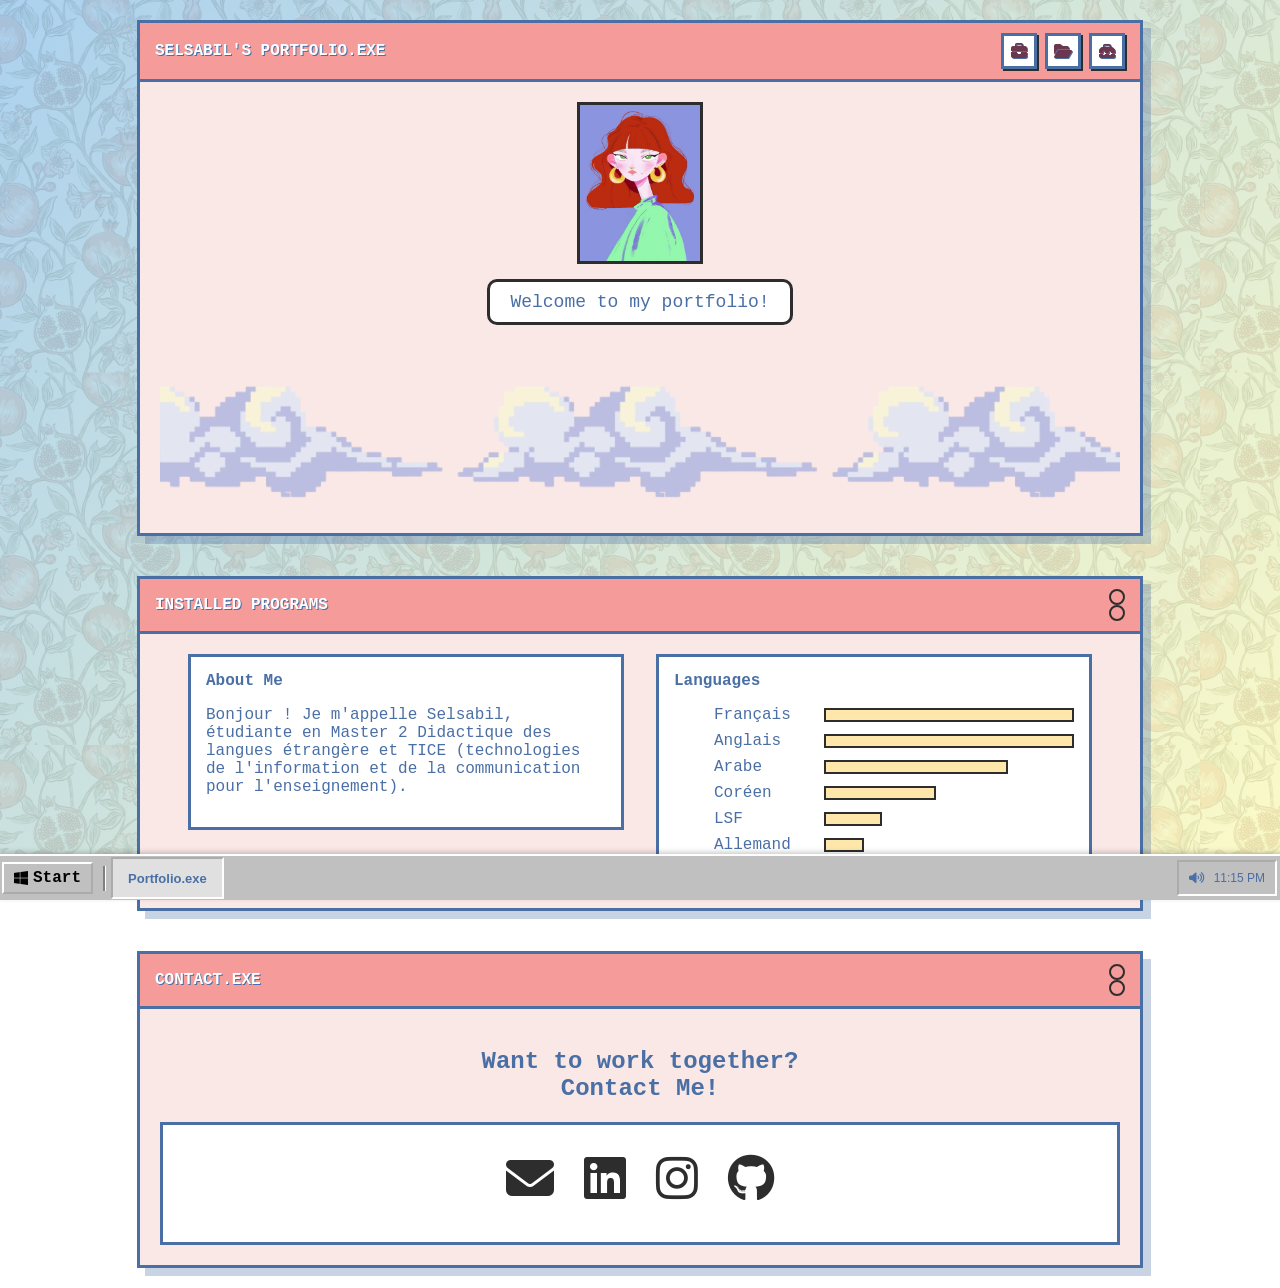
==== index.html @ fbd02bda "Add files via upload" ====
<!DOCTYPE html>
<html lang="fr">
<head>
    <meta charset="UTF-8">
    <meta name="viewport" content="width=device-width, initial-scale=1.0">
    <title>Selsabil BIDA Portfolio.exe</title>
    <link rel="stylesheet" href="style.css">
    <link rel="stylesheet" href="https://cdnjs.cloudflare.com/ajax/libs/font-awesome/6.4.0/css/all.min.css">
</head>
<body>

<!-- ───────── Header Window ───────── -->
<section class="window">
    <div class="window-header">
    <span>SELSABIL'S PORTFOLIO.EXE</span>
    <div class="window-icons nav-buttons">
        <a href="parcours.html" title="Mon parcours">
            <i class="fa-solid fa-briefcase"></i>
        </a>
        <a href="projets.html" title="Projets">
            <i class="fa-solid fa-folder-open"></i>
        </a>
        <a href="competences.html" title="Compétences">
            <i class="fa-solid fa-toolbox"></i>
        </a>
    </div>
</div>

    <div class="content hero">
        <div class="avatar">
            <img src="image/avatar.png" alt="Digital Me">
        </div>
        <p class="bubble">Welcome to my portfolio!</p>
        <div class="sky"></div>
    </div>
</section>

<!-- ───────── Installed Programs ───────── -->
<section class="window">
    <div class="window-header">
        <span>INSTALLED PROGRAMS</span>
        <div class="window-icons">
            <div class="icon"></div>
            <div class="icon"></div>
        </div>
    </div>

    <div class="content centered-row">
<!-- About -->
        <div class="card">
            <div class="card-header">About Me</div>
            <p>
                Bonjour ! Je m'appelle Selsabil, étudiante en Master 2 Didactique des langues étrangère et TICE 
                (technologies de l'information et de la communication pour l'enseignement).
            </p>
        </div>
        
        <!-- Languages -->
        <div class="card">
            <div class="card-header">Languages</div>
            <ul class="bar-list">
                <li><span>Français</span><div class="bar" style="max-width: 100%;"></div></li>
                <li><span>Anglais</span><div class="bar" style="max-width: 90%;"></div></li>
                <li><span>Arabe</span><div class="bar" style="max-width: 50%;"></div></li>
                <li><span>Coréen</span><div class="bar" style="max-width: 30%;"></div></li>
                <li><span>LSF</span><div class="bar" style="max-width: 15%;"></div></li>
                <li><span>Allemand</span><div class="bar" style="max-width: 10%;"></div></li>
            </ul>
        </div>
    </div>
   
</div>
</section>

<!-- ───────── Connect ───────── -->
<section class="window">
    <div class="window-header">
        <span>CONTACT.EXE</span>
        <div class="window-icons">
            <div class="icon"></div>
            <div class="icon"></div>
        </div>
    </div>

    <div class="content connect">
    <h2>Want to work together?<br>Contact Me!</h2>

    <div class="contact-box social-dock">
        
        <a href="mailto:bidaselsabil@gmail.com" class="social-link" title="M'envoyer un mail">
            <i class="fa-solid fa-envelope"></i>
        </a>

        <a href="https://www.linkedin.com/in/selsabil-bida-3467422a2" target="_blank" rel="noopener noreferrer" class="social-link" title="Mon LinkedIn">
            <i class="fa-brands fa-linkedin"></i>
        </a>

        <a href="https://instagram.com" target="_blank" rel="noopener noreferrer" class="social-link" title="Mon Instagram">
            <i class="fa-brands fa-instagram"></i>
        </a>

        <a href="https://github.com/selsooo" target="_blank" rel="noopener noreferrer" class="social-link" title="Mon GitHub">
            <i class="fa-brands fa-github"></i>
        </a>

    </div>
</div>
</section>
<div class="taskbar">
    <button class="start-btn">
        <i class="fa-brands fa-windows"></i> Start
    </button>
    
    <div class="taskbar-divider"></div>
    
    <div class="task-tab active-tab">Portfolio.exe</div>
    
    <div class="taskbar-right">
        <div class="system-tray">
            <i class="fa-solid fa-volume-high"></i>
            <span id="clock" class="clock">12:00 PM</span>
        </div>
    </div>
</div>
<script src="script.js"></script>
</body>
</html>
---- style.css ----
/* ───────── General Style ───────── */
:root {
    /* Dégradé Periwinkle (Bleu) vers Pistachio (Vert doux) */
    --main-bg: linear-gradient(135deg, #9ECCF0 0%, #fefdc0 100%);
    
    /* Fond des fenêtres : Blanc pur pour faire ressortir les couleurs */
    --window-bg: #fae8e6; 
    
    /* En-tête : Spring Coral (Le corail dynamique) */
    --header-bg: #F59C9A; 
    
    /* Bordures : Une version foncée du Periwinkle pour rester lisible */
    --border-col: #4a6fa5; 
    
    /* Accent : Butter Yellow */
    --accent-col: #FFE7AB;
}
body {
    background: var(--main-bg);
    background-attachment: fixed;
    margin: 0; padding: 0;
    font-family: "Courier New", monospace;
    color: var(--border-col);
    min-height: 100vh;
    display: flex; flex-direction: column;
}
/* ───────── BACKGROUND FLEURI (Overlay) ───────── */
body::before {
    content: "";
    position: fixed; /* Reste fixe même quand on scrolle */
    top: 0;
    left: 0;
    width: 100%;
    height: 100%;
    
    /* REMPLACE L'URL CI-DESSOUS PAR CELLE DE TON IMAGE DE FLEUR */
    background-image: url('image/ma-fleur.png'); 
    
    /* Répétition du motif (pour faire un papier peint) */
    background-repeat: repeat;
    
    /* Taille des fleurs (ajuste selon tes goûts) */
    background-size: 300px; 
    
    /* LA TRANSPARENCE : 0.1 = très léger, 0.5 = moyen, 1 = opaque */
    opacity: 0.15; 
    
    /* Pour que ça reste bien derrière les fenêtres */
    z-index: -1; 
    
    /* Permet de cliquer à travers (sécurité) */
    pointer-events: none; 
}

/* APPLICATION DU STYLE */
.window {
    width: 90%; max-width: 1000px; margin: 20px auto;
    display: flex; flex-direction: column; max-height: 80vh;
    background-color: var(--window-bg);
    border: 3px solid var(--border-col);
    box-shadow: 8px 8px 0px rgba(74, 111, 165, 0.3);
}

.window-header {
    background: var(--header-bg);
    padding: 10px 15px; font-weight: bold;
    display: flex; justify-content: space-between; align-items: center;
    border-bottom: 3px solid var(--border-col);
    color: #fff; text-shadow: 1px 1px 0px var(--border-col);
}

/* Bordures colorées partout */
.card, .contact-box, .spotify-bar, .modal-window, .app-drawer-content, .nav-buttons a, .icon-box {
    border: 3px solid var(--border-col) !important;
    color: var(--border-col);
}

/* Petite touche spéciale pour cette palette : barres de progression jaunes */
.bar, .progress {
    background: #FFE7AB !important; /* Butter Yellow */
}

.window-icons .icon {
    width: 12px;
    height: 12px;
    border: 2px solid #2d2d2d;
    border-radius: 50%;
    margin-left: 5px;
}

/* Petite touche finale : Scrollbar personnalisée assortie */
::-webkit-scrollbar-thumb {
    background: #CDB4DB; /* Lilac Haze */
    border: 2px solid var(--border-col);
}
/* Style des boutons et icônes */
.nav-buttons a, .icon-box {
    border-color: var(--border-col) !important;
    color: var(--border-col);
}
.content {
    padding: 20px;
    max-height: 70vh; /* Ajustez selon vos besoins */
    overflow-y: auto; /* Active le scroll interne */
}

/* ───────── Hero Section ───────── */
.hero {
    text-align: center;
    position: relative;
}

.avatar img {
    width: 120px;
    border: 3px solid #2d2d2d;
}

.bubble {
    background: white;
    display: inline-block;
    padding: 10px 20px;
    border: 3px solid #2d2d2d;
    margin-top: 10px;
    border-radius: 10px;
    font-size: 18px;
}

@keyframes moveClouds {
    from { background-position: 0 center; }
    to { background-position: 1000px center; }
}

.sky {
    margin-top: 20px;
    height: 150px;
    /* Assure-toi que cette image existe bien, sinon supprime la ligne background */
    background: url('image/pixel-clouds.png') repeat-x center;
    background-size: auto 100%;
    animation: moveClouds 60s linear infinite;
}

/* ───────── Programs / Grid Layout (Accueil) ───────── */
.card {
    border: 3px solid #2d2d2d;
    background: #ffffff;
    padding: 15px;
}

.card-header {
    font-weight: bold;
    margin-bottom: 10px;
}

.bar-list li {
    margin: 8px 0;
    display: flex;
    justify-content: flex-start; 
    align-items: center;
}

.bar-list li span {
    width: 100px;
    flex-shrink: 0;
}

.bar {
    height: 10px;
    background: #c3ecec;
    border: 2px solid #2d2d2d;
    transition: width 0.3s ease;
    flex: 1;
    margin-left: 10px;
    min-width: 0;
}

/* ───────── Connect Section ───────── */
.connect {
    text-align: center;
}

.contact-box {
    background: white;
    border: 3px solid #2d2d2d;
    display: inline-block;
    margin-top: 20px;
    padding: 15px 25px;
    text-align: left;
    line-height: 1.6;
}

/* ───────── Navigation Icons ───────── */
.window-icons.nav-buttons {
    display: flex;
    gap: 8px;
}

.nav-buttons a {
    display: flex;
    align-items: center;
    justify-content: center;
    width: 30px;
    height: 30px;
    background: #ffffff;
    border: 2px solid #2d2d2d;
    color: #6a374e;
    text-decoration: none;
    font-size: 16px;
    transition: all 0.2s ease;
    box-shadow: 2px 2px 0px #2d2d2d;
}

.nav-buttons a:hover {
    background: #3A445D;
    color: #ffffff;
    transform: translate(2px, 2px);
    box-shadow: none;
    cursor: pointer;
}

/* Tooltips */
.nav-buttons a { position: relative; }
.nav-buttons a::after {
    content: attr(title);
    position: absolute;
    top: 120%;
    left: 50%;
    transform: translateX(-50%);
    background-color: white;
    color: #000;
    border: 1px solid #000;
    padding: 4px 8px;
    font-family: Tahoma, sans-serif;
    font-size: 12px;
    white-space: nowrap;
    box-shadow: 1px 1px 0px rgba(0,0,0,0.5);
    z-index: 1000;
    opacity: 0;
    visibility: hidden;
    transition: opacity 0.1s ease;
    pointer-events: none;
}
.nav-buttons a:hover::after {
    opacity: 1;
    visibility: visible;
}

/* ───────── CAROUSEL (Pour page Compétences) ───────── */
.carousel-wrapper {
    position: relative;
    width: 100%;
    max-width: 100%;
    padding: 0 10px;
    box-sizing: border-box;
}

.carousel-title {
    text-align: center;
    color: #333;
    margin-bottom: 30px;
    font-size: 2rem;
}

.carousel-track {
    display: flex;
    gap: 20px;
    overflow-x: auto;
    scroll-snap-type: x mandatory;
    scroll-behavior: smooth;
    padding: 20px 5px;
    scrollbar-width: none;
}
.carousel-track::-webkit-scrollbar { display: none; }

.skill-card {
    flex: 0 0 auto;
    width: 260px;
    background: white;
    border-radius: 16px;
    padding: 30px 20px;
    text-align: center;
    scroll-snap-align: center;
    box-shadow: 0 4px 15px rgba(0,0,0,0.05);
    transition: transform 0.3s ease, box-shadow 0.3s ease;
    cursor: default;
}

.skill-card:hover {
    transform: translateY(-5px);
    box-shadow: 0 10px 25px rgba(0,0,0,0.1);
}

.icon-box {
    font-size: 3rem;
    margin-bottom: 15px;
    color: #4a90e2;
}

.skill-card h3 { margin: 10px 0; color: #2c3e50; }
.skill-card p { color: #7f8c8d; font-size: 0.9rem; line-height: 1.5; }

.nav-btn {
    position: absolute;
    top: 55%;
    transform: translateY(-50%);
    background: white;
    border: none;
    width: 45px;
    height: 45px;
    border-radius: 50%;
    box-shadow: 0 4px 10px rgba(0,0,0,0.1);
    cursor: pointer;
    z-index: 10;
    font-size: 1.2rem;
    color: #333;
    transition: background 0.3s;
    display: flex;
    align-items: center;
    justify-content: center;
}
.nav-btn:hover { background: #4a90e2; color: white; }
.prev-btn { left: -10px; }
.next-btn { right: -10px; }

/* ───────── MOBILE RESPONSIVE ───────── */
@media (max-width: 768px) {
    .nav-btn { display: none; }
    
    .window {
        width: 95%;
        margin: 15px auto;
    }
}

/* ───────── MODAL / POPUP STYLE ───────── */
.modal-overlay {
    position: fixed;
    top: 0;
    left: 0;
    width: 100%;
    height: 100%;
    background-color: rgba(0, 0, 0, 0.6);
    z-index: 9999;
    
    display: flex;
    justify-content: center;
    align-items: center;
    
    opacity: 0;
    visibility: hidden;
    transition: opacity 0.3s ease;
}

.modal-overlay.active {
    opacity: 1;
    visibility: visible;
}

.modal-window {
    width: 90%;
    max-width: 600px;
    background: #E0E1DD;
    max-height: 85vh; /* Ne dépasse pas l'écran */
    display: flex;
    flex-direction: column;
    overflow: hidden; /* Coupe le surplus externe */
}


.modal-overlay.active .modal-window {
    transform: scale(1);
}

.modal-icon-large {
    font-size: 4rem;
    color: #415A77;
    text-align: center;
    margin-bottom: 20px;
}

#modal-desc {
    font-size: 1.1rem;
    line-height: 1.5;
    color: #1B263B;
    white-space: pre-line;
    text-align: left;
}

.close-btn {
    background: #c0c0c0;
    border: 2px outset #ffffff;
    font-weight: bold;
    cursor: pointer;
    width: 25px;
    height: 25px;
    display: flex;
    align-items: center;
    justify-content: center;
    font-family: Arial, sans-serif;
}
.close-btn:active {
    border: 2px inset #ffffff;
}

/* ───────── CUSTOM CURSOR (CORRIGÉ) ───────── */

/* 1. Le curseur par défaut (la flèche classique) */
html, body {
    cursor: default; 
}

/* 2. Le curseur quand on survole un élément cliquable (la main système) */
a, button, .nav-btn, .skill-card, .close-btn, .file-item, .social-link {
    cursor: pointer; 
}

/* ───────── LOGIN PAGE STYLE ───────── */
.login-body {
    height: 100vh;
    display: flex;
    justify-content: center;
    align-items: center;
    overflow: hidden;
}

.login-window {
    width: 350px;
    margin: 0;
    text-align: center;
}

.login-content input {
    width: 80%;
    padding: 10px;
    margin: 10px 0;
    font-family: "Courier New", monospace;
    border: 2px solid #2d2d2d;
    background: #fff;
    font-size: 1.1rem;
    text-align: center;
    outline: none;
}

.retro-btn {
    background: #c0c0c0;
    border: 2px outset #fff;
    border-right-color: #404040;
    border-bottom-color: #404040;
    padding: 8px 20px;
    font-family: "Courier New", monospace;
    font-weight: bold;
    cursor: pointer;
    margin-top: 10px;
}

.retro-btn:active {
    border: 2px inset #fff;
    transform: translateY(2px);
}

@keyframes shake {
    0% { transform: translate(1px, 1px) rotate(0deg); }
    10% { transform: translate(-1px, -2px) rotate(-1deg); }
    20% { transform: translate(-3px, 0px) rotate(1deg); }
    30% { transform: translate(3px, 2px) rotate(0deg); }
    40% { transform: translate(1px, -1px) rotate(1deg); }
    50% { transform: translate(-1px, 2px) rotate(-1deg); }
    60% { transform: translate(-3px, 1px) rotate(0deg); }
    70% { transform: translate(3px, 1px) rotate(-1deg); }
    80% { transform: translate(-1px, -1px) rotate(1deg); }
    90% { transform: translate(1px, 2px) rotate(0deg); }
    100% { transform: translate(1px, -2px) rotate(-1deg); }
}

.shake {
    animation: shake 0.5s;
}

/* ───────── BOOT SEQUENCE STYLES ───────── */
.login-container {
    height: 100vh;
    width: 100%;
    display: flex;
    justify-content: center;
    align-items: center;
}

.hidden {
    display: none !important;
}

/* ───────── WINDOWS EXPLORER STYLE ───────── */
.menu-bar {
    background: #c0c0c0;
    padding: 2px 10px;
    border-bottom: 1px solid #808080;
    font-size: 14px;
    display: flex;
    gap: 15px;
    cursor: default;
}

.address-bar-container {
    background: #c0c0c0;
    padding: 5px 10px;
    display: flex;
    align-items: center;
    gap: 10px;
    border-bottom: 1px solid #ffffff;
}
.address-input {
    background: white;
    border: 2px inset #fff;
    width: 100%;
    padding: 2px 5px;
    font-family: 'Courier New', monospace;
    font-size: 14px;
}

.explorer-body {
    display: flex;
    flex: 1; /* Prend tout l'espace restant dans la fenêtre */
    background: white;
    border: 2px inset #fff;
    margin: 5px;
    overflow: hidden; /* Important : le scroll se gère dans les colonnes filles */
}

.sidebar-tree {
    width: 200px;
    background: white;
    border-right: 2px solid #808080;
    padding: 10px;
    overflow-y: auto; /* Active le scroll propre à la colonne de gauche */
    font-family: Tahoma, sans-serif;
    font-size: 13px;
    flex-shrink: 0; /* Empêche la barre de s'écraser */
}
.sidebar-tree ul {
    list-style: none;
    padding-left: 5px;
}
.sidebar-tree li {
    margin-bottom: 8px;
    cursor: pointer;
    display: flex;
    align-items: center;
    gap: 8px;
}
.active-folder {
    background-color: #000080;
    color: white;
    padding: 2px;
}
.tree-line {
    border-left: 1px dotted #808080;
    border-bottom: 1px dotted #808080;
    width: 10px;
    height: 10px;
    display: inline-block;
    margin-right: 5px;
}

/* Scroll pour la grille de fichiers */
.file-grid {
    flex: 1;
    padding: 20px;
    display: grid;
    grid-template-columns: repeat(auto-fill, minmax(100px, 1fr));
    gap: 20px;
    overflow-y: auto; /* Active le scroll uniquement ici */
    background: white;
}

.file-item {
    text-align: center;
    cursor: pointer;
    padding: 10px;
    border: 1px solid transparent;
    transition: 0.1s;
}

.file-item:hover {
    background-color: #cce8ff;
    border: 1px dotted #000080;
}

.file-icon {
    font-size: 2.5rem;
    margin-bottom: 8px;
    display: block;
}
.color-1 { color: #4a90e2; }
.color-2 { color: #f5a623; }
.color-3 { color: #d0021b; }
.color-4 { color: #7ed321; }

.file-name {
    font-size: 13px;
    font-family: Tahoma, sans-serif;
    color: #000;
    margin-bottom: 3px;
}
.file-desc {
    font-size: 10px;
    color: #666;
}

.status-bar {
    background: #c0c0c0;
    border-top: 1px solid #808080;
    padding: 5px 10px;
    font-size: 12px;
    display: flex;
    gap: 20px;
    font-family: Tahoma, sans-serif;
}

/* ───────── RETRO TIMELINE STYLE ───────── */
.log-intro p {
    font-family: "Courier New", monospace;
    font-size: 14px;
    margin: 5px 0;
    color: #415A77;
}

.retro-timeline {
    position: relative;
    padding-left: 10px;
    margin-top: 20px;
    border-left: 2px dashed #808080; 
    margin-left: 15px;
}

.timeline-item {
    position: relative;
    margin-bottom: 35px;
    padding-left: 35px;
}

.timeline-item::before {
    content: '';
    position: absolute;
    left: 0;
    top: 12px;
    width: 30px;
    height: 2px;
    background: #808080;
}

.timeline-date {
    font-family: "Courier New", monospace;
    font-weight: bold;
    background: #415A77;
    color: white;
    display: inline-block;
    padding: 4px 10px;
    font-size: 14px;
    border-radius: 4px;
    margin-bottom: 10px;
    box-shadow: 2px 2px 0px #2d2d2d;
}

.timeline-box {
    background: #c0c0c0;
    border: 2px solid #fff;
    border-right-color: #404040;
    border-bottom-color: #404040;
    padding: 2px;
    width: 95%;
    transition: transform 0.2s ease;
}

.timeline-box:hover {
    transform: translateX(5px);
}

.box-header {
    background: #000080;
    color: white;
    padding: 5px 10px;
    font-family: Tahoma, sans-serif;
    font-size: 14px;
    font-weight: bold;
    display: flex;
    align-items: center;
    gap: 10px;
}

.box-body {
    background: white;
    padding: 15px;
    font-family: Tahoma, sans-serif;
    font-size: 14px;
    line-height: 1.5;
    color: black;
    border: 1px inset #fff;
}

.box-body strong {
    display: block;
    font-size: 15px;
    margin-bottom: 5px;
    color: #2d2d2d;
    text-decoration: underline;
}

.pixel-list {
    list-style: none;
    padding-left: 15px;
    margin-top: 10px;
}

.pixel-list li {
    position: relative;
    margin-bottom: 5px;
    font-size: 13px;
    color: #555;
}

.pixel-list li::before {
    content: "";
    position: absolute;
    left: -15px;
    top: 6px;
    width: 6px;
    height: 6px;
    background-color: #415A77;
}

/* ───────── SOCIAL ICONS STYLE ───────── */
.social-dock {
    display: flex;
    justify-content: center;
    gap: 30px;
    align-items: center;
    padding: 20px 40px;
    border: 3px solid #2d2d2d;
    background: white;
}

.social-link {
    font-size: 3rem;
    color: #2d2d2d;
    text-decoration: none;
    transition: all 0.3s cubic-bezier(0.175, 0.885, 0.32, 1.275);
}

.social-link:hover {
    transform: translateY(-5px) scale(1.1);
    cursor: pointer;
}

.social-link:hover .fa-envelope { color: #EA4335; }
.social-link:hover .fa-linkedin { color: #0077B5; }
.social-link:hover .fa-instagram { color: #E1306C; }
.social-link:hover .fa-github { color: #333; }

/* ───────── TASKBAR STYLE ───────── */
.taskbar {
    position: fixed;
    bottom: 0;
    left: 0;
    width: 100%;
    height: 40px;
    background: #c0c0c0;
    border-top: 2px solid #fff;
    display: flex;
    align-items: center;
    padding: 2px;
    z-index: 99999;
    box-shadow: 0 -2px 5px rgba(0,0,0,0.2);
}

.start-btn {
    display: flex;
    align-items: center;
    gap: 5px;
    font-weight: bold;
    font-family: "Courier New", monospace;
    font-size: 16px;
    padding: 5px 10px;
    height: 32px;
    background: #c0c0c0;
    border: 2px outset #fff;
    cursor: pointer;
    margin-right: 10px;
}
.start-btn:active { border: 2px inset #fff; }

.taskbar-divider {
    width: 2px;
    height: 25px;
    background: #808080;
    border-right: 1px solid #fff;
    margin-right: 5px;
}

.task-tab {
    background: #d4d4d4;
    border: 2px inset #fff;
    padding: 5px 15px;
    font-family: Tahoma, sans-serif;
    font-size: 13px;
    font-weight: bold;
    height: 28px;
    display: flex;
    align-items: center;
}
.active-tab { background: #e0e0e0; border: 2px inset #fff; }

.taskbar-right {
    margin-left: auto;
    border: 2px inset #fff;
    padding: 2px 10px;
    height: 28px;
    display: flex;
    align-items: center;
    background: #c0c0c0;
    margin-right: 5px;
}

.system-tray {
    display: flex;
    align-items: center;
    gap: 10px;
    font-family: Tahoma, sans-serif;
    font-size: 12px;
}
/* Couleurs spécifiques pour le carrousel */
.skill-card:nth-child(1) .icon-box { color: #4a90e2; } /* Bleu (Numérique) */
.skill-card:nth-child(2) .icon-box { color: #e056fd; } /* Rose (Multimédia) */
.skill-card:nth-child(3) .icon-box { color: #f0932b; } /* Orange (E-learning) */
.skill-card:nth-child(4) .icon-box { color: #eb4d4b; } /* Rouge (Jeu) */
.skill-card:nth-child(5) .icon-box { color: #6ab04c; } /* Vert (Visio) */

/* ───────── NOUVEAU STYLE LECTEUR MÉDIA ───────── */

/* Le conteneur principal (modifie l'existant ou remplace-le) */
.spotify-bar.media-player {
    display: flex;
    align-items: center;
    gap: 15px;
    background: #e0e0e0; /* Gris clair style Windows */
    padding: 10px;
    border: 3px solid #2d2d2d;
    box-shadow: inset 2px 2px 0px #ffffff, inset -2px -2px 0px #808080;
}

/* Le disque qui tourne */
.album-cover {
    width: 60px;
    height: 60px;
    background: #2d2d2d;
    display: flex;
    justify-content: center;
    align-items: center;
    border: 2px inset #ffffff;
    flex-shrink: 0; /* Empêche l'image de rétrécir */
}

.album-cover i {
    font-size: 40px;
    color: #DEC2DB; /* Couleur pastel du disque */
    animation: spin 4s linear infinite; /* Vitesse de rotation */
}

/* Animation de rotation */
@keyframes spin { 
    100% { transform: rotate(360deg); } 
}

/* Zone de texte et contrôles */
.track-info {
    flex-grow: 1;
    display: flex;
    flex-direction: column;
    justify-content: center;
    overflow: hidden; /* Important pour le texte long */
}

/* Le texte du titre */
.scrolling-text {
    font-family: 'Courier New', monospace;
    white-space: nowrap;
    margin-bottom: 5px;
    color: #2d2d2d;
    font-weight: bold;
    font-size: 14px;
}

.song-title {
    color: #000;
    text-transform: uppercase;
}

.artist-name {
    color: #555;
    font-size: 12px;
}

/* Personnalisation de la barre audio native */
.custom-audio {
    width: 100%;
    height: 30px;
    filter: grayscale(100%); /* Rend le lecteur gris pour aller avec le thème */
    opacity: 0.8;
}
.btn-download {
    margin-left: 15px;      /* Espace à gauche */
    color: #333;            /* Couleur de l'icône */
    text-decoration: none;  /* Enlève le soulignement du lien */
    cursor: pointer;        /* Affiche la main au survol */
    font-size: 1.2rem;      /* Taille de l'icône */
}

.btn-download:hover {
    color: #007bff;         /* Change de couleur au survol (bleu) */
}
.centered-row {
    display: flex;
    justify-content: center;
    align-items: flex-start;
    gap: 2rem;
    flex-wrap: wrap;
    padding: 20px;
}

.centered-row .card {
    flex: 1;
    min-width: 300px;
    max-width: 400px;
}

body {
    padding-right: var(--scrollbar-width, 0px);
    /* Cela évite le petit décalage si nécessaire */
}
/* Personnalisation de la barre de scroll pour la zone de contenu */
.modal-window .content::-webkit-scrollbar {
    width: 16px; /* Largeur classique des vieux Windows */
}

.modal-window .content::-webkit-scrollbar-track {
    background: #dfdfdf; /* Fond gris clair */
    box-shadow: inset 1px 1px 0px #fff, inset -1px -1px 0px #808080;
}

.modal-window .content::-webkit-scrollbar-thumb {
    background: #c0c0c0;
    border: 2px solid #dfdfdf;
    /* Effet de relief 3D rétro */
    box-shadow: inset 1px 1px 0px #fff, inset -1px -1px 0px #808080, 1px 1px 0px #000;
}

.modal-window .content::-webkit-scrollbar-thumb:hover {
    background: #d4d4d4;
}
.category-title {
    grid-column: 1 / -1; /* Force le titre à prendre toute la largeur */
    font-weight: bold;
    font-family: 'Segoe UI', Tahoma, sans-serif;
    font-size: 0.9rem;
    color: #003399; /* Bleu Windows classique */
    padding: 10px 5px 5px 5px;
    border-bottom: 1px solid #ccc;
    margin-top: 15px;
    margin-bottom: 10px;
    display: flex;
    align-items: center;
}

.category-title::before {
    content: "▼"; /* Petite flèche pour simuler un dossier ouvert */
    margin-right: 8px;
    font-size: 0.7rem;
    color: #666;
}
/* Zone de bureau pour limiter le déplacement */
.desktop-area {
    position: relative;
    height: 80vh;
    overflow: hidden;
}

/* ───────── STYLE SPÉCIFIQUE "PROGRAM MANAGER" (COMPÉTENCES) ───────── */

/* Fond blanc à l'intérieur de la fenêtre pour faire ressortir les icônes */
.app-drawer-content {
    background-color: #ffffff; 
    border: 2px inset #ffffff; /* Effet enfoncé */
    margin: 10px;
    height: 400px; /* Hauteur fixe pour scroller si besoin */
    overflow-y: auto;
}

.instruction-text {
    font-size: 12px;
    color: #666;
    margin-bottom: 15px;
    font-style: italic;
    font-family: Tahoma, sans-serif;
}

/* La Grille d'applications */
.app-grid {
    display: grid;
    /* Crée des colonnes automatiques d'environ 90px de large */
    grid-template-columns: repeat(auto-fill, minmax(80px, 1fr)); 
    gap: 20px;
    padding: 10px;
}

/* L'élément App individuel */
.app-icon {
    display: flex;
    flex-direction: column;
    align-items: center;
    width: 80px;
    cursor: pointer;
    text-align: center;
    padding: 5px;
    border: 1px dotted transparent; /* Bordure invisible pour préparer le hover */
}

/* Effet au survol (comme dans Windows) */
.app-icon:hover {
    background-color: #c0c0c0; /* Gris sélection */
    border: 1px dotted #2d2d2d;
}

/* Effet au clic */
.app-icon:active {
    background-color: #2d2d2d;
    color: white;
}
.app-icon:active .app-name {
    background-color: #2d2d2d;
    color: white;
}

/* Le carré de l'icône */
.icon-box {
    width: 48px;
    height: 48px;
    display: flex;
    justify-content: center;
    align-items: center;
    border: 3px solid #2d2d2d; /* Ta bordure signature */
    margin-bottom: 8px;
    font-size: 24px;
    color: white;
    box-shadow: 2px 2px 0px rgba(0,0,0,0.2);
    transition: transform 0.1s;
}

.app-icon:hover .icon-box {
    transform: translate(-1px, -1px);
    box-shadow: 4px 4px 0px rgba(0,0,0,0.2);
}

/* Le nom de l'app en dessous */
.app-name {
    font-family: 'Courier New', monospace; /* Ta police choisie */
    font-size: 12px;
    font-weight: bold;
    color: #0D1B2A;
    word-break: break-word;
    line-height: 1.2;
    margin-top: 2px;
}

/* COULEURS SPÉCIFIQUES POUR CHAQUE APP (Pour simuler les logos) */
.discord-style   { background: #5865F2; }
.teams-style     { background: #6264A7; }
.zoom-style      { background: #2D8CFF; }
.capcut-style    { background: #000000; }
.openshot-style  { background: #415A77; } /* Ton bleu thème */
.ppt-style       { background: #D24726; }
.canva-style     { background: #00C4CC; }
.genially-style  { background: linear-gradient(135deg, #383276, #FF4E6D); }
.office-style    { background: #D83B01; }
.moodle-style    { background: #F98012; }

/* Responsive mobile */
@media (max-width: 600px) {
    .app-grid {
        grid-template-columns: repeat(3, 1fr); /* 3 par ligne sur mobile */
    }
}
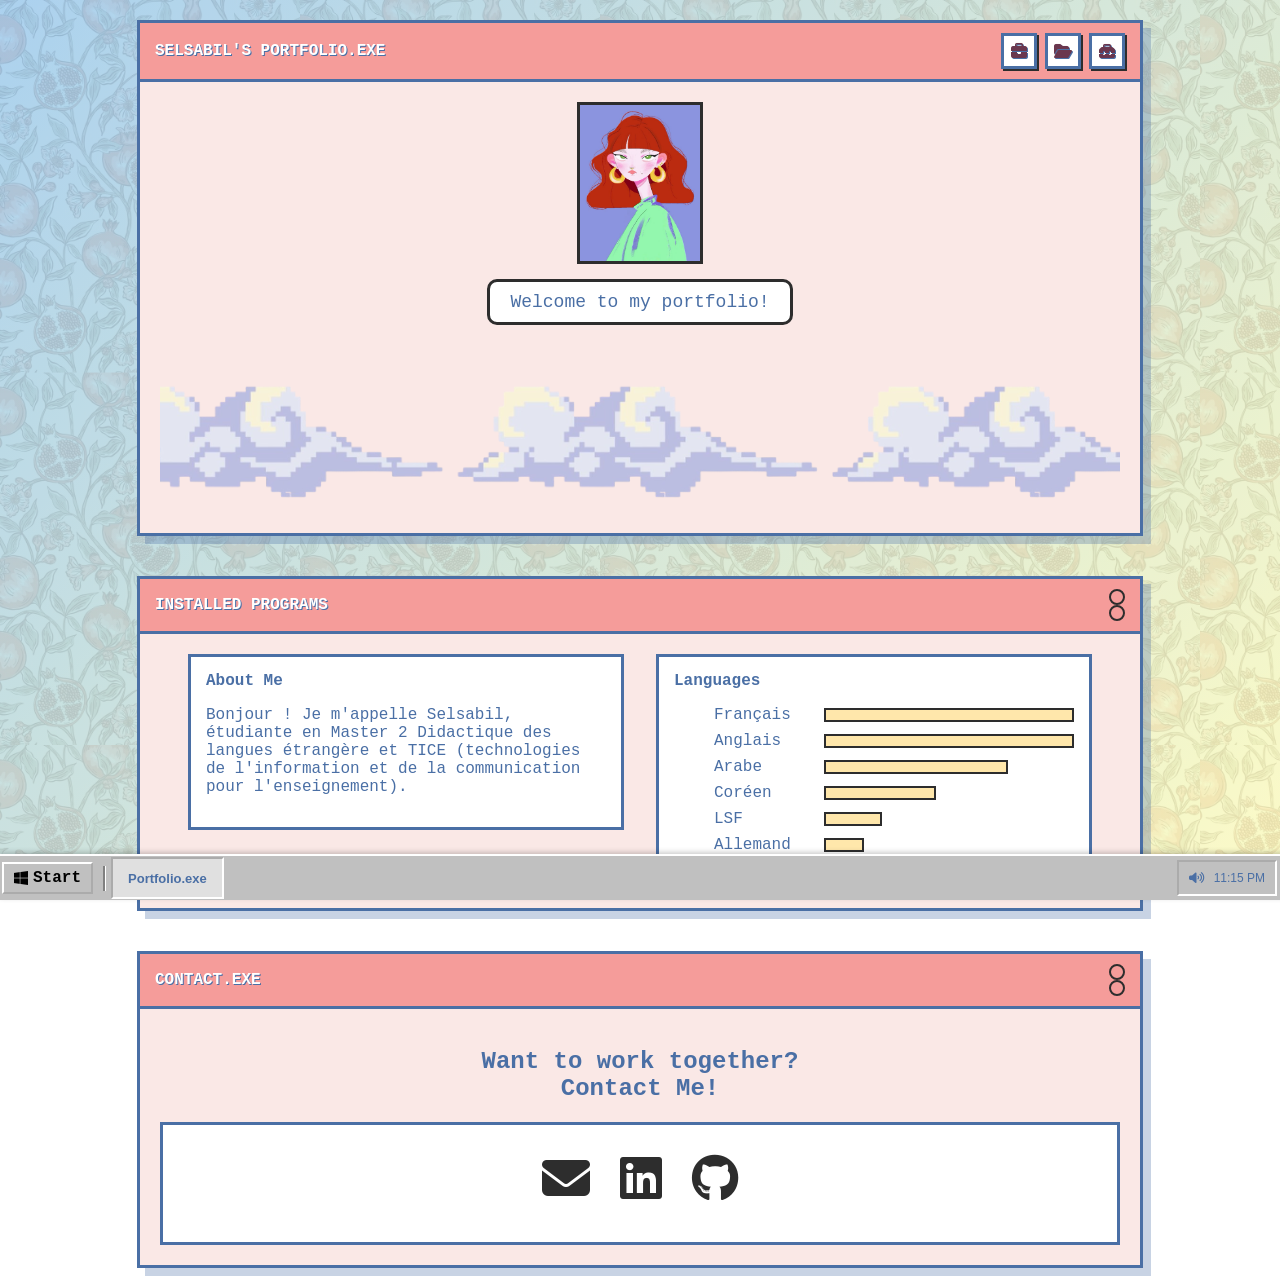
==== commit e1cc3364: "Fix HTML formatting and structure" ====
--- a/index.html
+++ b/index.html
@@ -95,10 +95,6 @@
             <i class="fa-brands fa-linkedin"></i>
         </a>
 
-        <a href="https://instagram.com" target="_blank" rel="noopener noreferrer" class="social-link" title="Mon Instagram">
-            <i class="fa-brands fa-instagram"></i>
-        </a>
-
         <a href="https://github.com/selsooo" target="_blank" rel="noopener noreferrer" class="social-link" title="Mon GitHub">
             <i class="fa-brands fa-github"></i>
         </a>
@@ -124,4 +120,5 @@
 </div>
 <script src="script.js"></script>
 </body>
-</html>+
+</html>
